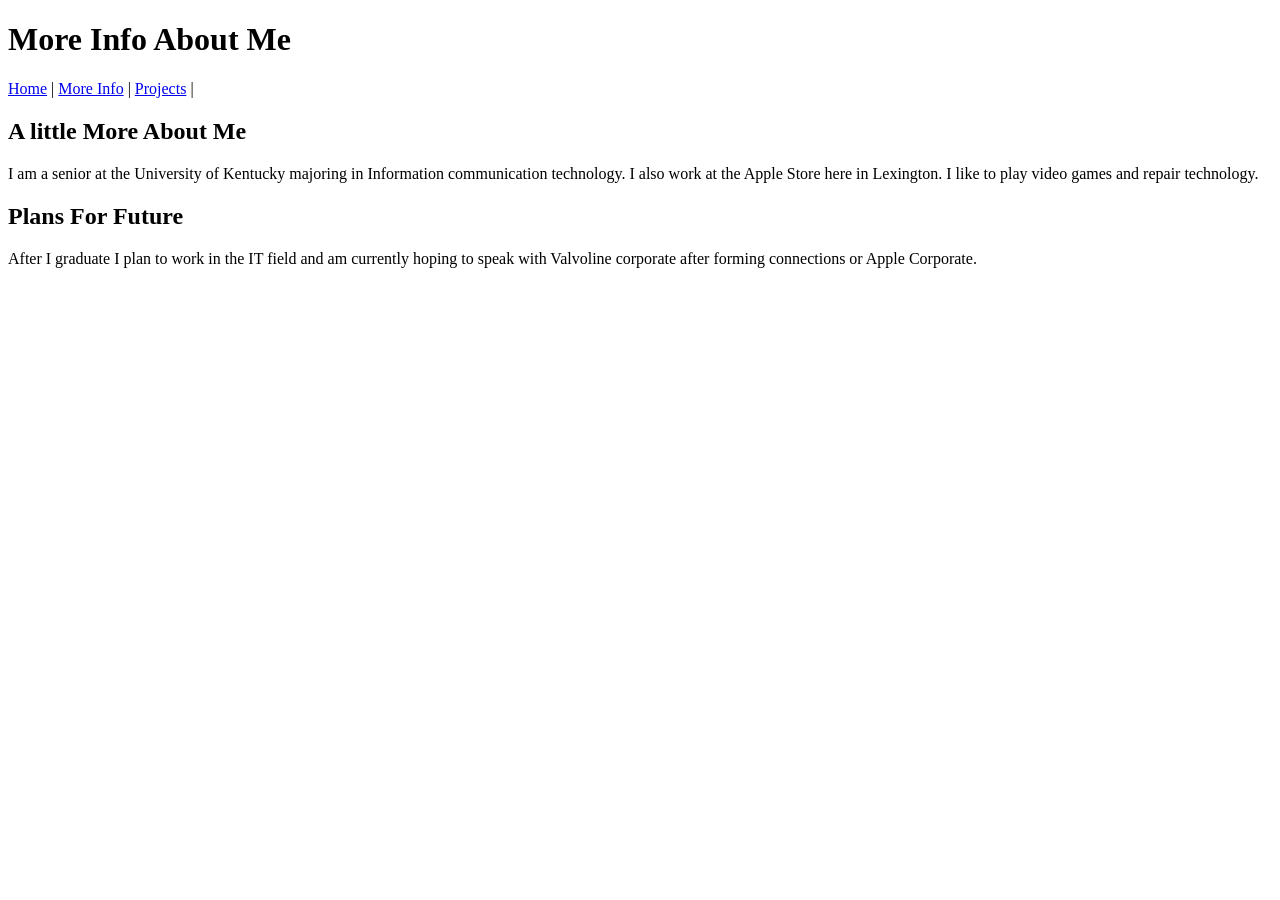
==== about.html @ db149b54 "updated info" ====
<!DOCTYPE html>
<html lang="en">
<head>
  <meta charset="utf-8">
  <title>Micah Evans | More Info</title>
</head>

<body>
  <header>
    <h1>More Info About Me</h1>

    <nav>
      <a href="index.html">Home</a> |
      <a href="about.html">More Info</a> |
      <a href="projects.html">Projects</a> |
    </nav>
  </header>
    <main>
        <article>
            <section>
                <header>
                    <h2>A little More About Me</h2>
                </header>
                <p>I am a senior at the University of Kentucky majoring in Information communication technology. I also work at the Apple Store here in Lexington. I like to play video games and repair technology.</p>
            </section>

            <section>
                <header>
                    <h2>Plans For Future</h2>
                </header>
                <p>After I graduate I plan to work in the IT field and am currently hoping to speak with Valvoline corporate after forming connections or Apple Corporate.</p>
            </section>
        </article>
    </main>
</body>
</html>
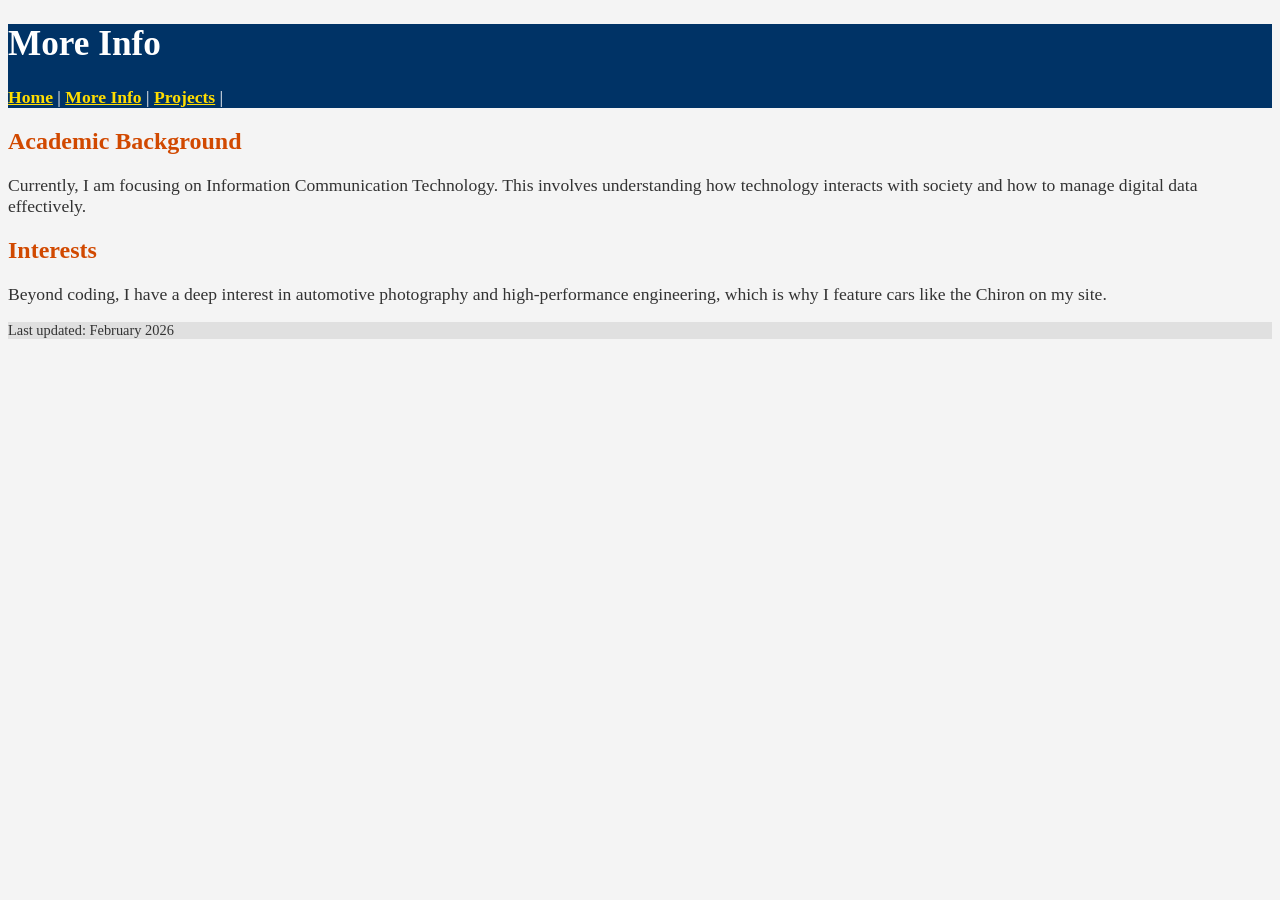
==== commit 7f0283f2: "updates" ====
--- a/about.html
+++ b/about.html
@@ -1,35 +1,39 @@
 <!DOCTYPE html>
 <html lang="en">
 <head>
-  <meta charset="utf-8">
-  <title>Micah Evans | More Info</title>
+    <meta charset="UTF-8">
+    <title>Micah Evans | More Info</title>
+    <link rel="stylesheet" href="css/style.css">
 </head>
+<body>
+    <header id="main-header">
+        <h1>More Info</h1>
+        <nav>
+            <a href="index.html">Home</a> |
+            <a href="about.html">More Info</a> |
+            <a href="projects.html">Projects</a> |
+        </nav>
+    </header>
 
-<body>
-  <header>
-    <h1>More Info About Me</h1>
-
-    <nav>
-      <a href="index.html">Home</a> |
-      <a href="about.html">More Info</a> |
-      <a href="projects.html">Projects</a> |
-    </nav>
-  </header>
     <main>
         <article>
             <section>
                 <header>
-                    <h2>A little More About Me</h2>
+                    <h2 class="section-title">Academic Background</h2>
                 </header>
-                <p>I am a senior at the University of Kentucky majoring in Information communication technology. I also work at the Apple Store here in Lexington. I like to play video games and repair technology.</p>
+                <p>Currently, I am focusing on Information Communication Technology. This involves understanding how technology interacts with society and how to manage digital data effectively.</p>
             </section>
 
             <section>
                 <header>
-                    <h2>Plans For Future</h2>
+                    <h2 class="section-title">Interests</h2>
                 </header>
-                <p>After I graduate I plan to work in the IT field and am currently hoping to speak with Valvoline corporate after forming connections or Apple Corporate.</p>
+                <p>Beyond coding, I have a deep interest in automotive photography and high-performance engineering, which is why I feature cars like the Chiron on my site.</p>
             </section>
+
+            <aside id="meta-info">
+                <p>Last updated: February 2026</p>
+            </aside>
         </article>
     </main>
 </body>
--- a/css/style.css
+++ b/css/style.css
@@ -0,0 +1,36 @@
+
+body {
+    background-color: #f4f4f4; 
+    color: #333333;            
+    font-size: 1.1rem;         
+}
+
+
+#main-header {
+    background-color: #003366; 
+    color: #ffffff;            
+}
+
+
+.section-title {
+    color: #d14900;            
+    font-size: 1.5rem;         
+}
+
+
+nav a {
+    color: #ffdd00;            
+    font-weight: bold;
+}
+
+
+img {
+    width: 100%;               
+    max-width: 800px;
+}
+
+
+#meta-info {
+    background-color: #e0e0e0;
+    font-size: 0.9rem;         
+}
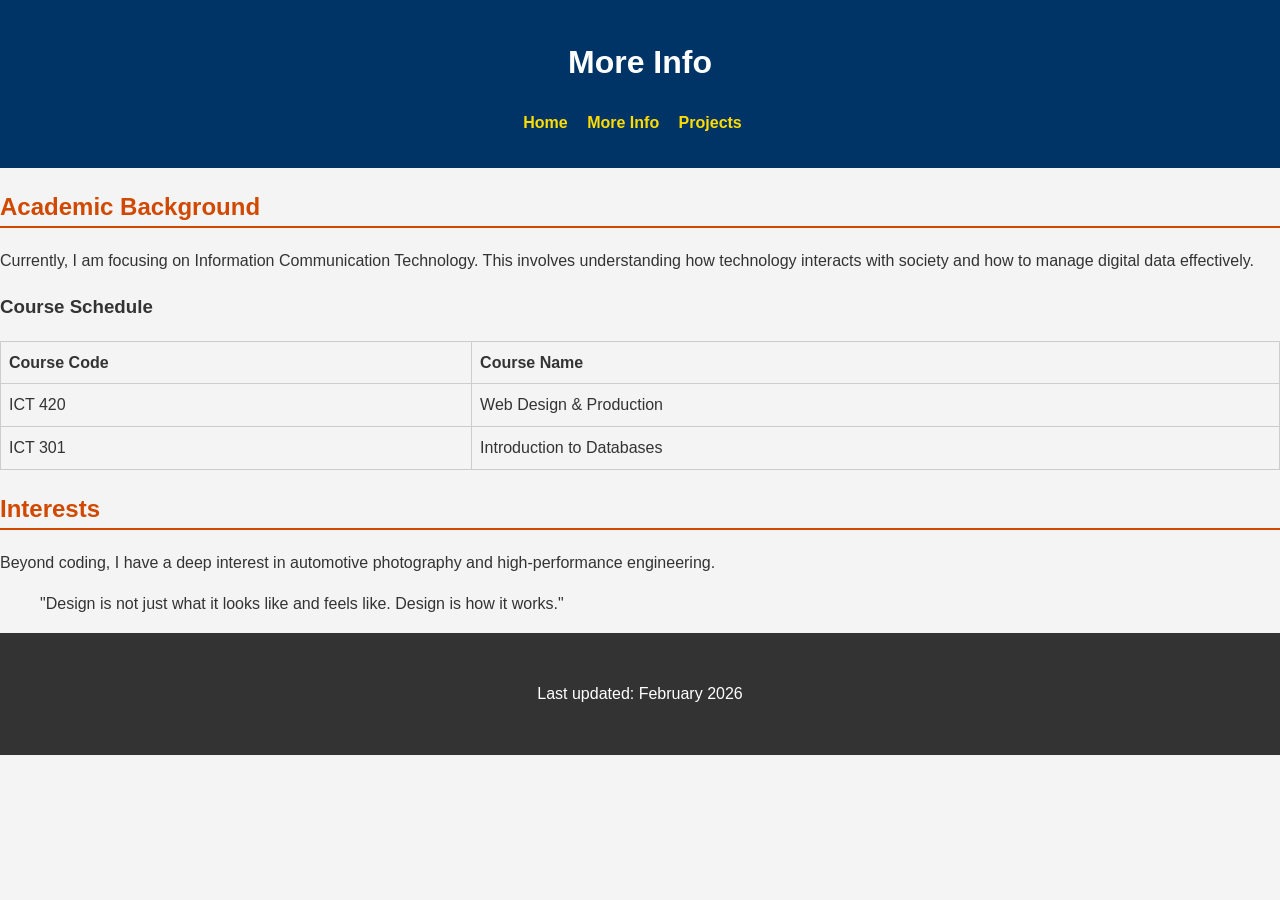
==== commit e257fd28: "Changes for 02/25 assignment" ====
--- a/about.html
+++ b/about.html
@@ -2,6 +2,8 @@
 <html lang="en">
 <head>
     <meta charset="UTF-8">
+    <meta name="viewport" content="width=device-width, initial-scale=1.0">
+    <meta name="description" content="More information about Micah Evans' academic background and personal interests.">
     <title>Micah Evans | More Info</title>
     <link rel="stylesheet" href="css/style.css">
 </head>
@@ -9,32 +11,51 @@
     <header id="main-header">
         <h1>More Info</h1>
         <nav>
-            <a href="index.html">Home</a> |
-            <a href="about.html">More Info</a> |
-            <a href="projects.html">Projects</a> |
+            <ul>
+                <li><a href="index.html">Home</a></li>
+                <li><a href="about.html">More Info</a></li>
+                <li><a href="projects.html">Projects</a></li>
+            </ul>
         </nav>
     </header>
 
     <main>
         <article>
             <section>
-                <header>
-                    <h2 class="section-title">Academic Background</h2>
-                </header>
+                <h2 class="section-title">Academic Background</h2>
                 <p>Currently, I am focusing on Information Communication Technology. This involves understanding how technology interacts with society and how to manage digital data effectively.</p>
+                
+                <h3>Course Schedule</h3>
+                <table>
+                    <thead>
+                        <tr>
+                            <th>Course Code</th>
+                            <th>Course Name</th>
+                        </tr>
+                    </thead>
+                    <tbody>
+                        <tr>
+                            <td>ICT 420</td>
+                            <td>Web Design & Production</td>
+                        </tr>
+                        <tr>
+                            <td>ICT 301</td>
+                            <td>Introduction to Databases</td>
+                        </tr>
+                    </tbody>
+                </table>
             </section>
 
             <section>
-                <header>
-                    <h2 class="section-title">Interests</h2>
-                </header>
-                <p>Beyond coding, I have a deep interest in automotive photography and high-performance engineering, which is why I feature cars like the Chiron on my site.</p>
+                <h2 class="section-title">Interests</h2>
+                <p>Beyond coding, I have a deep interest in automotive photography and high-performance engineering.</p>
+                <blockquote>"Design is not just what it looks like and feels like. Design is how it works."</blockquote>
             </section>
-
-            <aside id="meta-info">
-                <p>Last updated: February 2026</p>
-            </aside>
         </article>
     </main>
+
+    <footer>
+        <p>Last updated: February 2026</p>
+    </footer>
 </body>
 </html>
--- a/css/style.css
+++ b/css/style.css
@@ -1,36 +1,70 @@
-
 body {
     background-color: #f4f4f4; 
     color: #333333;            
-    font-size: 1.1rem;         
+    font-family: sans-serif;
+    line-height: 1.6;
+    margin: 0;
+    padding: 0;
 }
-
 
 #main-header {
     background-color: #003366; 
     color: #ffffff;            
+    padding: 1rem;
+    text-align: center;
 }
 
+nav ul {
+    list-style: none;
+    padding: 0;
+}
+
+nav ul li {
+    display: inline;
+    margin-right: 15px;
+}
 
 .section-title {
     color: #d14900;            
-    font-size: 1.5rem;         
+    font-size: 1.5rem;
+    border-bottom: 2px solid #d14900;
 }
-
 
 nav a {
     color: #ffdd00;            
     font-weight: bold;
+    text-decoration: none;
 }
-
 
 img {
     width: 100%;               
     max-width: 800px;
+    height: auto;
+    display: block;
+    margin: 10px 0;
 }
 
+table {
+    width: 100%;
+    border-collapse: collapse;
+    margin-top: 1rem;
+}
+
+th, td {
+    border: 1px solid #ccc;
+    padding: 8px;
+    text-align: left;
+}
 
 #meta-info {
     background-color: #e0e0e0;
-    font-size: 0.9rem;         
+    padding: 1rem;
+    margin-top: 2rem;
+}
+
+footer {
+    text-align: center;
+    padding: 2rem;
+    background: #333;
+    color: white;
 }
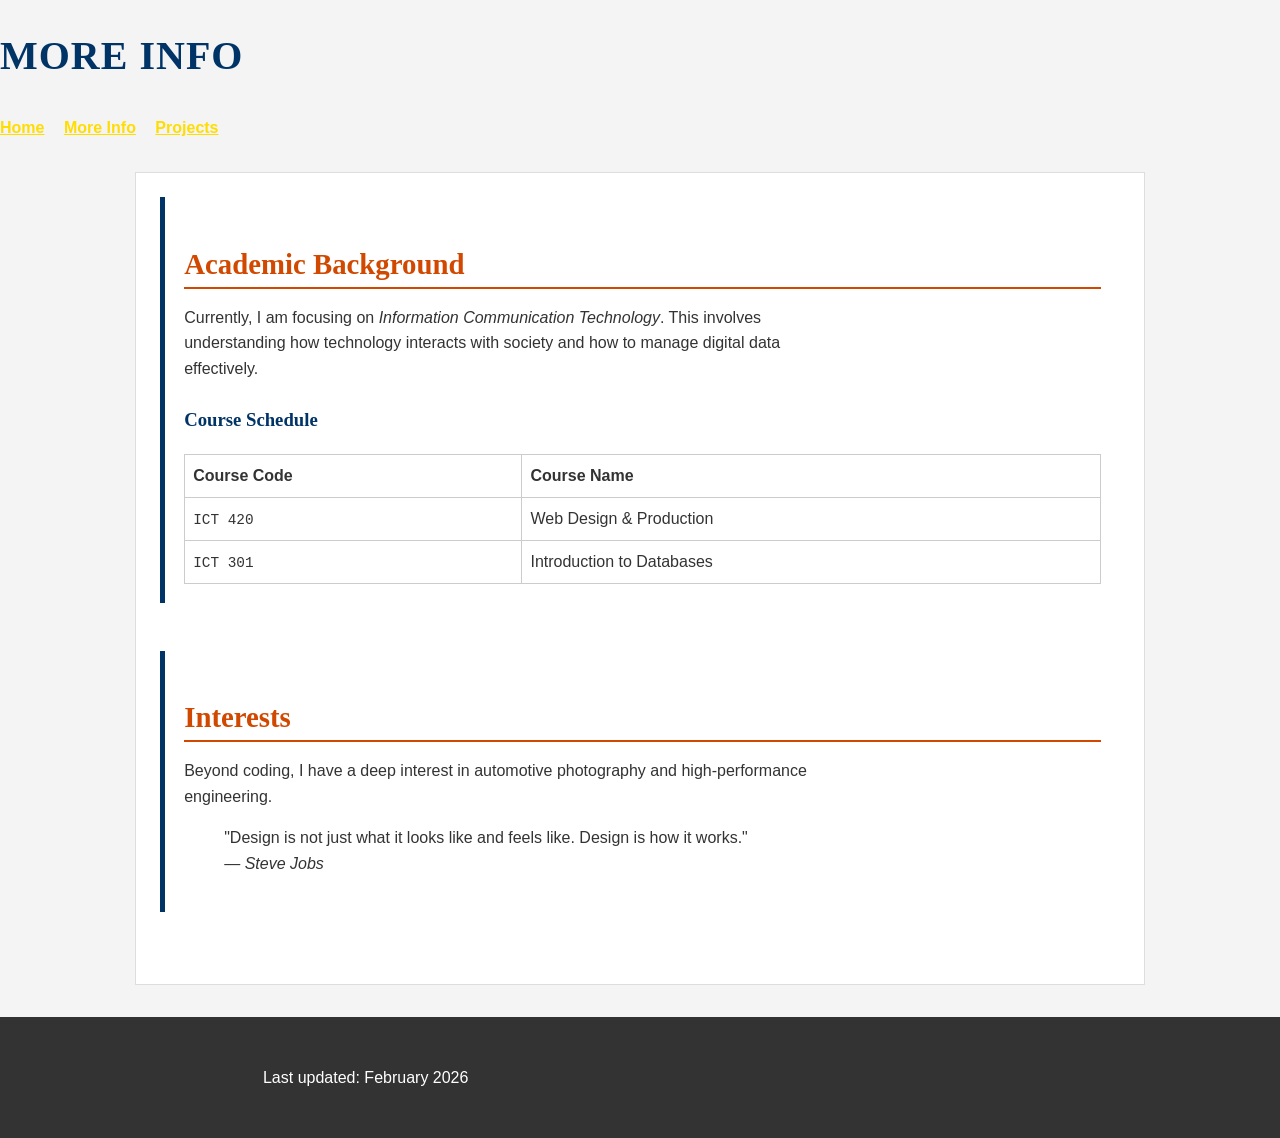
==== commit 97325869: "changes for 03/08 assignment" ====
--- a/about.html
+++ b/about.html
@@ -23,7 +23,7 @@
         <article>
             <section>
                 <h2 class="section-title">Academic Background</h2>
-                <p>Currently, I am focusing on Information Communication Technology. This involves understanding how technology interacts with society and how to manage digital data effectively.</p>
+                <p>Currently, I am focusing on <i>Information Communication Technology</i>. This involves understanding how technology interacts with society and how to manage digital data effectively.</p>
                 
                 <h3>Course Schedule</h3>
                 <table>
@@ -35,11 +35,11 @@
                     </thead>
                     <tbody>
                         <tr>
-                            <td>ICT 420</td>
+                            <td><code>ICT 420</code></td>
                             <td>Web Design & Production</td>
                         </tr>
                         <tr>
-                            <td>ICT 301</td>
+                            <td><code>ICT 301</code></td>
                             <td>Introduction to Databases</td>
                         </tr>
                     </tbody>
@@ -49,7 +49,11 @@
             <section>
                 <h2 class="section-title">Interests</h2>
                 <p>Beyond coding, I have a deep interest in automotive photography and high-performance engineering.</p>
-                <blockquote>"Design is not just what it looks like and feels like. Design is how it works."</blockquote>
+                <blockquote>
+                    "Design is not just what it looks like and feels like. Design is how it works."
+                    <br>
+                    — <cite>Steve Jobs</cite>
+                </blockquote>
             </section>
         </article>
     </main>
--- a/css/style.css
+++ b/css/style.css
@@ -1,19 +1,81 @@
+/* 1. Font Families & Base Size */
+html {
+    font-size: 100%; /* Base font size requirement */
+    /* Stack 1: Primary Body Font */
+    font-family: Verdana, Geneva, sans-serif; 
+}
+
 body {
     background-color: #f4f4f4; 
     color: #333333;            
-    font-family: sans-serif;
-    line-height: 1.6;
+    line-height: 1.6; /* Line-height for readability */
     margin: 0;
     padding: 0;
 }
 
-#main-header {
-    background-color: #003366; 
-    color: #ffffff;            
-    padding: 1rem;
-    text-align: center;
+/* 2. Hierarchy & Contrast */
+h1, h2, h3 {
+    /* Stack 2: Heading Font */
+    font-family: Georgia, "Times New Roman", serif;
+    font-weight: 700;
+    margin-top: 1.5rem;
+    color: #003366;
 }
 
+h1 {
+    font-size: 2.5rem;
+    text-transform: uppercase; /* text-transform implementation */
+    letter-spacing: 1px;       /* letter-spacing implementation */
+}
+
+h2 {
+    font-size: 1.8rem;
+}
+
+.section-title {
+    color: #d14900;            
+    border-bottom: 2px solid #d14900;
+    margin-bottom: 1rem;
+}
+
+/* 3. Layout and Line Properties */
+main {
+    width: 85%;
+    max-width: 960px;
+    margin: 2rem auto;
+    padding: 1.5rem;
+    background-color: #ffffff;
+    border: 1px solid #dddddd;
+}
+
+section {
+    margin-bottom: 3rem;
+    padding: 1.2rem;
+    border-left: 5px solid #003366;
+}
+
+p {
+    margin: 1rem 0;
+    font-size: 1rem; /* Relative units */
+    max-width: 75ch; /* Limit line length for legibility */
+}
+
+/* 4. Code Styling (Stack 3) */
+code, pre, .demo-child {
+    font-family: "Courier New", Courier, monospace;
+    font-size: 0.9rem;
+}
+
+.demo-child {
+    box-sizing: border-box; 
+    width: 100%;
+    padding: 25px;
+    background-color: #ffdd00;
+    border: 8px solid #333;
+    font-weight: bold; /* font-weight implementation */
+}
+
+/* 5. Navigation & Links */
 nav ul {
     list-style: none;
     padding: 0;
@@ -24,26 +86,17 @@
     margin-right: 15px;
 }
 
-.section-title {
-    color: #d14900;            
-    font-size: 1.5rem;
-    border-bottom: 2px solid #d14900;
-}
-
 nav a {
     color: #ffdd00;            
     font-weight: bold;
+    text-decoration: underline; /* text-decoration implementation */
+}
+
+nav a:hover {
     text-decoration: none;
 }
 
-img {
-    width: 100%;               
-    max-width: 800px;
-    height: auto;
-    display: block;
-    margin: 10px 0;
-}
-
+/* Tables & Meta */
 table {
     width: 100%;
     border-collapse: collapse;
@@ -53,7 +106,7 @@
 th, td {
     border: 1px solid #ccc;
     padding: 8px;
-    text-align: left;
+    text-align: left; /* text-align implementation */
 }
 
 #meta-info {
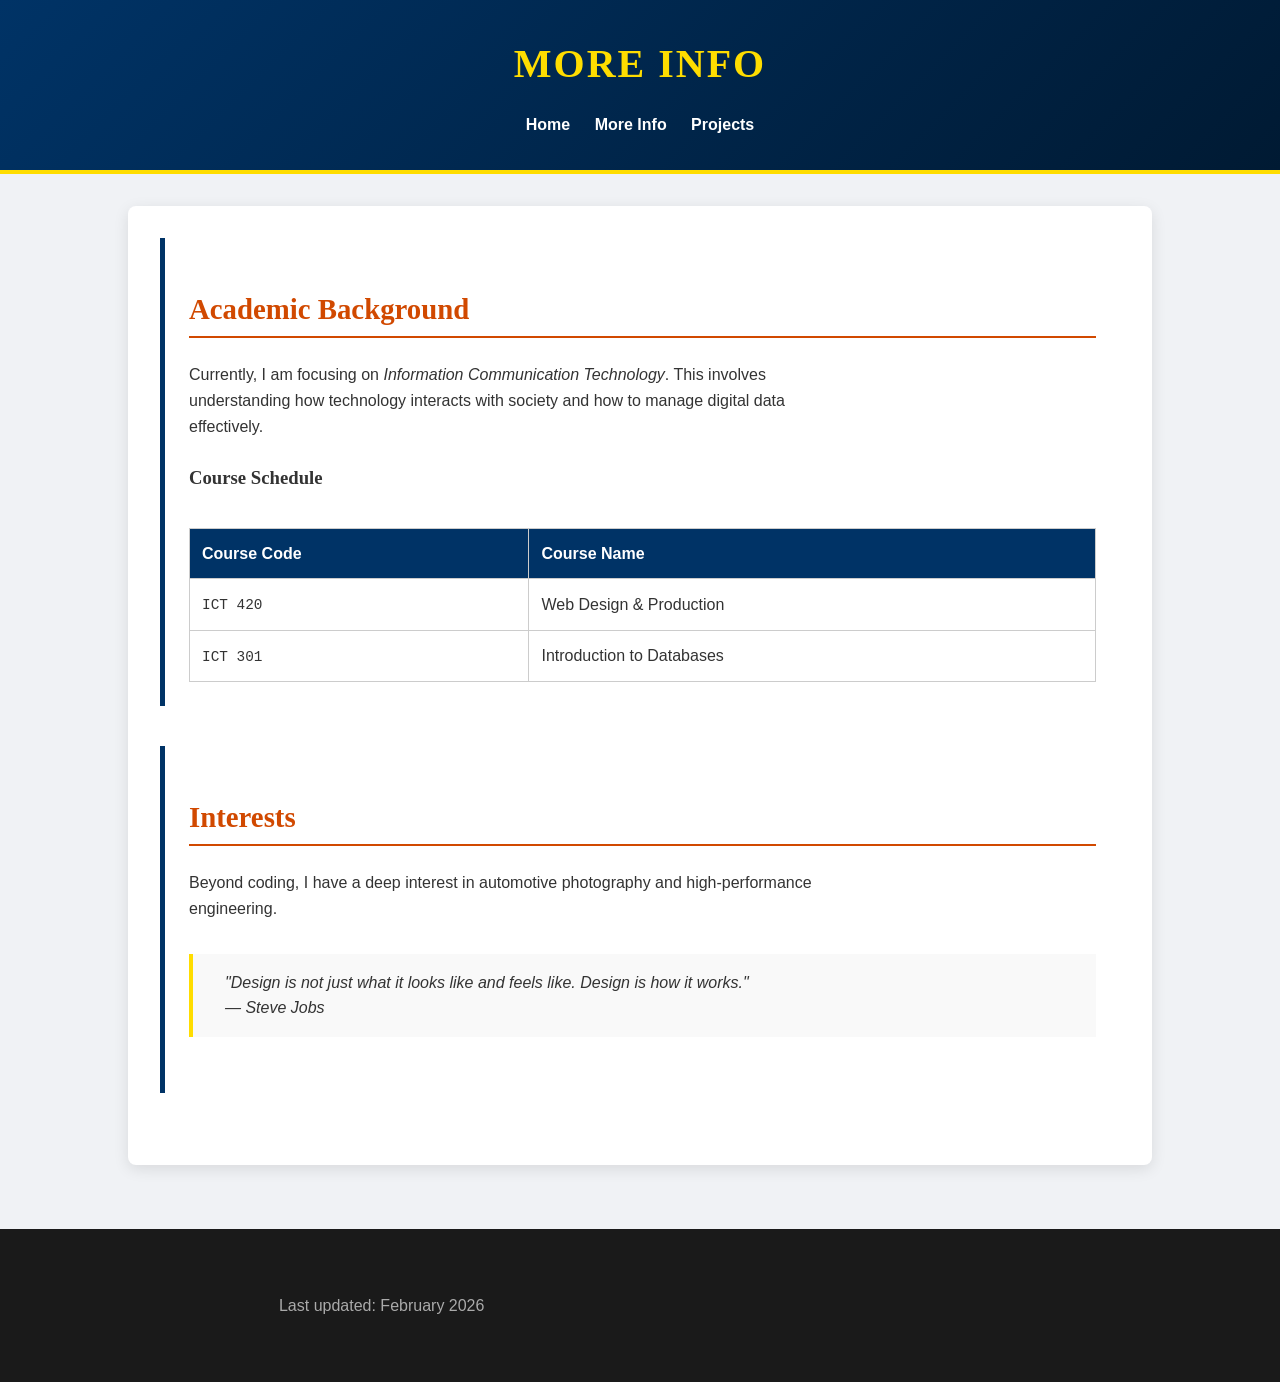
==== commit f10e4cb1: "Changes for newest assignment 03/14" ====
--- a/about.html
+++ b/about.html
@@ -5,18 +5,21 @@
     <meta name="viewport" content="width=device-width, initial-scale=1.0">
     <meta name="description" content="More information about Micah Evans' academic background and personal interests.">
     <title>Micah Evans | More Info</title>
+    <link rel="icon" type="image/x-icon" href="Media/favicon.ico">
     <link rel="stylesheet" href="css/style.css">
 </head>
 <body>
     <header id="main-header">
-        <h1>More Info</h1>
-        <nav>
-            <ul>
-                <li><a href="index.html">Home</a></li>
-                <li><a href="about.html">More Info</a></li>
-                <li><a href="projects.html">Projects</a></li>
-            </ul>
-        </nav>
+        <div class="header-container">
+            <h1>More Info</h1>
+            <nav>
+                <ul>
+                    <li><a href="index.html">Home</a></li>
+                    <li><a href="about.html">More Info</a></li>
+                    <li><a href="projects.html">Projects</a></li>
+                </ul>
+            </nav>
+        </div>
     </header>
 
     <main>
@@ -26,33 +29,35 @@
                 <p>Currently, I am focusing on <i>Information Communication Technology</i>. This involves understanding how technology interacts with society and how to manage digital data effectively.</p>
                 
                 <h3>Course Schedule</h3>
-                <table>
-                    <thead>
-                        <tr>
-                            <th>Course Code</th>
-                            <th>Course Name</th>
-                        </tr>
-                    </thead>
-                    <tbody>
-                        <tr>
-                            <td><code>ICT 420</code></td>
-                            <td>Web Design & Production</td>
-                        </tr>
-                        <tr>
-                            <td><code>ICT 301</code></td>
-                            <td>Introduction to Databases</td>
-                        </tr>
-                    </tbody>
-                </table>
+                <div class="table-container">
+                    <table>
+                        <thead>
+                            <tr>
+                                <th>Course Code</th>
+                                <th>Course Name</th>
+                            </tr>
+                        </thead>
+                        <tbody>
+                            <tr>
+                                <td><code>ICT 420</code></td>
+                                <td>Web Design & Production</td>
+                            </tr>
+                            <tr>
+                                <td><code>ICT 301</code></td>
+                                <td>Introduction to Databases</td>
+                            </tr>
+                        </tbody>
+                    </table>
+                </div>
             </section>
 
             <section>
                 <h2 class="section-title">Interests</h2>
                 <p>Beyond coding, I have a deep interest in automotive photography and high-performance engineering.</p>
-                <blockquote>
+                <blockquote class="styled-quote">
                     "Design is not just what it looks like and feels like. Design is how it works."
                     <br>
-                    — <cite>Steve Jobs</cite>
+                    <cite>— Steve Jobs</cite>
                 </blockquote>
             </section>
         </article>
--- a/css/style.css
+++ b/css/style.css
@@ -1,67 +1,135 @@
 /* 1. Font Families & Base Size */
 html {
-    font-size: 100%; /* Base font size requirement */
-    /* Stack 1: Primary Body Font */
+    font-size: 100%; 
     font-family: Verdana, Geneva, sans-serif; 
+    scroll-behavior: smooth;
 }
 
 body {
-    background-color: #f4f4f4; 
+    background-color: #f0f2f5; /* Slightly softer gray */
     color: #333333;            
-    line-height: 1.6; /* Line-height for readability */
+    line-height: 1.6; 
     margin: 0;
     padding: 0;
 }
 
-/* 2. Hierarchy & Contrast */
+/* 2. Header & Gradient */
+#main-header {
+    background: linear-gradient(135deg, #003366 0%, #001a33 100%);
+    color: white;
+    padding: 2rem 0;
+    text-align: center;
+    border-bottom: 4px solid #ffdd00;
+}
+
+.header-container {
+    width: 85%;
+    max-width: 960px;
+    margin: 0 auto;
+}
+
+/* 3. Hierarchy & Contrast */
 h1, h2, h3 {
-    /* Stack 2: Heading Font */
     font-family: Georgia, "Times New Roman", serif;
     font-weight: 700;
     margin-top: 1.5rem;
-    color: #003366;
 }
 
 h1 {
     font-size: 2.5rem;
-    text-transform: uppercase; /* text-transform implementation */
-    letter-spacing: 1px;       /* letter-spacing implementation */
+    text-transform: uppercase; 
+    letter-spacing: 2px;
+    margin: 0 0 1rem 0;
+    color: #ffdd00; /* Gold for contrast against navy */
 }
 
 h2 {
     font-size: 1.8rem;
+    color: #003366;
 }
 
 .section-title {
     color: #d14900;            
     border-bottom: 2px solid #d14900;
-    margin-bottom: 1rem;
-}
-
-/* 3. Layout and Line Properties */
+    padding-bottom: 0.3rem;
+    margin-bottom: 1.5rem;
+}
+
+/* 4. Layout and Line Properties */
 main {
-    width: 85%;
+    width: 90%;
     max-width: 960px;
     margin: 2rem auto;
+    padding: 2rem;
+    background-color: #ffffff;
+    box-shadow: 0 4px 15px rgba(0,0,0,0.1);
+    border-radius: 8px;
+}
+
+section {
+    margin-bottom: 2.5rem;
     padding: 1.5rem;
-    background-color: #ffffff;
-    border: 1px solid #dddddd;
-}
-
-section {
-    margin-bottom: 3rem;
-    padding: 1.2rem;
     border-left: 5px solid #003366;
+    background-color: #fff;
+    transition: transform 0.2s ease;
+}
+
+section:hover {
+    transform: translateX(5px); /* Subtle interaction */
 }
 
 p {
     margin: 1rem 0;
-    font-size: 1rem; /* Relative units */
-    max-width: 75ch; /* Limit line length for legibility */
-}
-
-/* 4. Code Styling (Stack 3) */
-code, pre, .demo-child {
+    font-size: 1rem; 
+    max-width: 75ch; 
+}
+
+/* 5. Image & Figure Styling */
+.styled-img {
+    max-width: 100%;
+    height: auto;
+    border-radius: 4px;
+    box-shadow: 0 5px 15px rgba(0,0,0,0.2);
+    display: block;
+    margin: 1rem 0;
+}
+
+.gallery-frame {
+    margin: 0;
+    padding: 10px;
+    background: #eee;
+    border: 1px solid #ddd;
+    text-align: center;
+}
+
+figcaption {
+    font-style: italic;
+    font-size: 0.9rem;
+    margin-top: 0.5rem;
+    color: #666;
+}
+
+/* 6. List Styling */
+.custom-list {
+    list-style: none;
+    padding-left: 0;
+}
+
+.custom-list li {
+    padding: 0.5rem 0 0.5rem 1.5rem;
+    position: relative;
+}
+
+.custom-list li::before {
+    content: "✓";
+    position: absolute;
+    left: 0;
+    color: #d14900;
+    font-weight: bold;
+}
+
+/* 7. Code & Demo */
+code, .demo-child {
     font-family: "Courier New", Courier, monospace;
     font-size: 0.9rem;
 }
@@ -72,52 +140,109 @@
     padding: 25px;
     background-color: #ffdd00;
     border: 8px solid #333;
-    font-weight: bold; /* font-weight implementation */
-}
-
-/* 5. Navigation & Links */
+    font-weight: bold; 
+}
+
+/* 8. Navigation & Links */
 nav ul {
     list-style: none;
     padding: 0;
+    margin: 0;
 }
 
 nav ul li {
-    display: inline;
-    margin-right: 15px;
+    display: inline-block;
+    margin: 0 10px;
 }
 
 nav a {
-    color: #ffdd00;            
-    font-weight: bold;
-    text-decoration: underline; /* text-decoration implementation */
+    color: #ffffff;            
+    font-weight: bold;
+    text-decoration: none;
+    border-bottom: 2px solid transparent;
+    transition: border 0.3s;
 }
 
 nav a:hover {
-    text-decoration: none;
-}
-
-/* Tables & Meta */
+    color: #ffdd00;
+    border-bottom: 2px solid #ffdd00;
+}
+
+.text-link {
+    color: #d14900;
+    font-weight: bold;
+}
+
+/* 9. Forms & Tables */
+.contact-form {
+    display: flex;
+    flex-direction: column;
+    max-width: 400px;
+}
+
+.contact-form input {
+    margin-bottom: 1.2rem;
+    padding: 0.8rem;
+    border: 1px solid #ccc;
+    border-radius: 4px;
+}
+
+.submit-btn {
+    background-color: #003366;
+    color: white;
+    padding: 0.8rem;
+    border: none;
+    border-radius: 4px;
+    cursor: pointer;
+    font-weight: bold;
+    text-transform: uppercase;
+}
+
+.submit-btn:hover {
+    background-color: #d14900;
+}
+
+.table-container {
+    overflow-x: auto; /* Responsive table */
+}
+
 table {
     width: 100%;
     border-collapse: collapse;
     margin-top: 1rem;
 }
 
+th {
+    background-color: #003366;
+    color: white;
+}
+
 th, td {
     border: 1px solid #ccc;
-    padding: 8px;
-    text-align: left; /* text-align implementation */
+    padding: 12px;
+    text-align: left;
+}
+
+/* 10. Footer & Misc */
+.styled-quote {
+    border-left: 4px solid #ffdd00;
+    padding: 1rem 2rem;
+    background: #f9f9f9;
+    font-style: italic;
+    margin: 2rem 0;
 }
 
 #meta-info {
-    background-color: #e0e0e0;
-    padding: 1rem;
+    background-color: #eef2f7;
+    padding: 1.5rem;
     margin-top: 2rem;
+    border-radius: 5px;
 }
 
 footer {
     text-align: center;
-    padding: 2rem;
-    background: #333;
-    color: white;
+    padding: 3rem;
+    background: #1a1a1a;
+    color: #aaa;
+    margin-top: 4rem;
 }
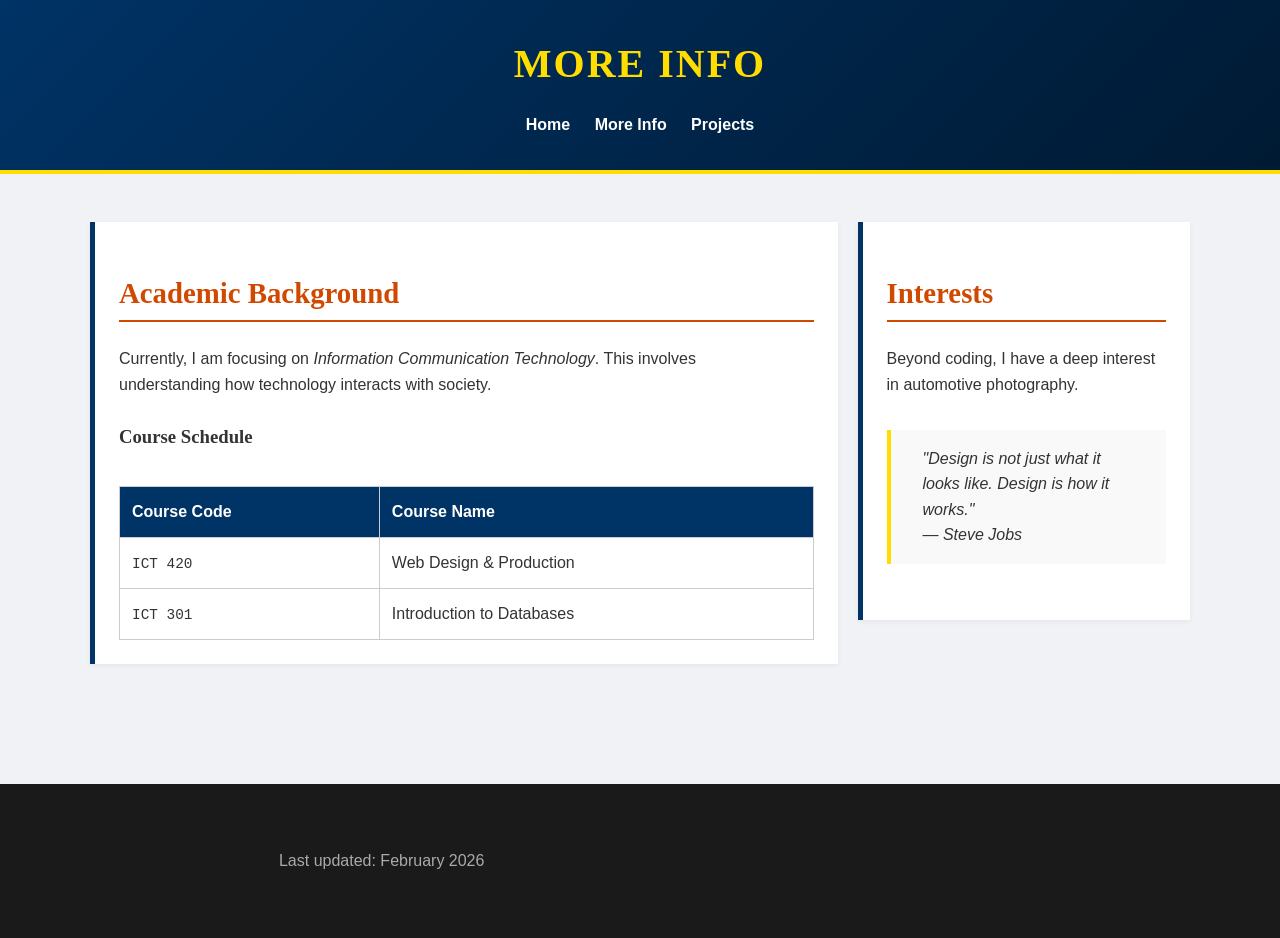
==== commit 96d9773d: "changes for 03/39 assignment" ====
--- a/about.html
+++ b/about.html
@@ -23,44 +23,48 @@
     </header>
 
     <main>
-        <article>
-            <section>
-                <h2 class="section-title">Academic Background</h2>
-                <p>Currently, I am focusing on <i>Information Communication Technology</i>. This involves understanding how technology interacts with society and how to manage digital data effectively.</p>
-                
-                <h3>Course Schedule</h3>
-                <div class="table-container">
-                    <table>
-                        <thead>
-                            <tr>
-                                <th>Course Code</th>
-                                <th>Course Name</th>
-                            </tr>
-                        </thead>
-                        <tbody>
-                            <tr>
-                                <td><code>ICT 420</code></td>
-                                <td>Web Design & Production</td>
-                            </tr>
-                            <tr>
-                                <td><code>ICT 301</code></td>
-                                <td>Introduction to Databases</td>
-                            </tr>
-                        </tbody>
-                    </table>
-                </div>
-            </section>
+        <div class="flex-container">
+            <article class="main-content">
+                <section>
+                    <h2 class="section-title">Academic Background</h2>
+                    <p>Currently, I am focusing on <i>Information Communication Technology</i>. This involves understanding how technology interacts with society.</p>
+                    
+                    <h3>Course Schedule</h3>
+                    <div class="table-container">
+                        <table>
+                            <thead>
+                                <tr>
+                                    <th>Course Code</th>
+                                    <th>Course Name</th>
+                                </tr>
+                            </thead>
+                            <tbody>
+                                <tr>
+                                    <td><code>ICT 420</code></td>
+                                    <td>Web Design & Production</td>
+                                </tr>
+                                <tr>
+                                    <td><code>ICT 301</code></td>
+                                    <td>Introduction to Databases</td>
+                                </tr>
+                            </tbody>
+                        </table>
+                    </div>
+                </section>
+            </article>
 
-            <section>
-                <h2 class="section-title">Interests</h2>
-                <p>Beyond coding, I have a deep interest in automotive photography and high-performance engineering.</p>
-                <blockquote class="styled-quote">
-                    "Design is not just what it looks like and feels like. Design is how it works."
-                    <br>
-                    <cite>— Steve Jobs</cite>
-                </blockquote>
-            </section>
-        </article>
+            <aside class="sidebar">
+                <section>
+                    <h2 class="section-title">Interests</h2>
+                    <p>Beyond coding, I have a deep interest in automotive photography.</p>
+                    <blockquote class="styled-quote">
+                        "Design is not just what it looks like. Design is how it works."
+                        <br>
+                        <cite>— Steve Jobs</cite>
+                    </blockquote>
+                </section>
+            </aside>
+        </div>
     </main>
 
     <footer>
--- a/css/style.css
+++ b/css/style.css
@@ -6,7 +6,7 @@
 }
 
 body {
-    background-color: #f0f2f5; /* Slightly softer gray */
+    background-color: #f0f2f5; 
     color: #333333;            
     line-height: 1.6; 
     margin: 0;
@@ -40,7 +40,7 @@
     text-transform: uppercase; 
     letter-spacing: 2px;
     margin: 0 0 1rem 0;
-    color: #ffdd00; /* Gold for contrast against navy */
+    color: #ffdd00; 
 }
 
 h2 {
@@ -57,13 +57,10 @@
 
 /* 4. Layout and Line Properties */
 main {
-    width: 90%;
-    max-width: 960px;
+    width: 95%;
+    max-width: 1100px;
     margin: 2rem auto;
-    padding: 2rem;
-    background-color: #ffffff;
-    box-shadow: 0 4px 15px rgba(0,0,0,0.1);
-    border-radius: 8px;
+    padding: 1rem;
 }
 
 section {
@@ -72,10 +69,11 @@
     border-left: 5px solid #003366;
     background-color: #fff;
     transition: transform 0.2s ease;
+    box-shadow: 0 2px 5px rgba(0,0,0,0.05);
 }
 
 section:hover {
-    transform: translateX(5px); /* Subtle interaction */
+    transform: translateX(5px);
 }
 
 p {
@@ -177,7 +175,6 @@
 .contact-form {
     display: flex;
     flex-direction: column;
-    max-width: 400px;
 }
 
 .contact-form input {
@@ -203,7 +200,7 @@
 }
 
 .table-container {
-    overflow-x: auto; /* Responsive table */
+    overflow-x: auto; 
 }
 
 table {
@@ -235,7 +232,6 @@
 #meta-info {
     background-color: #eef2f7;
     padding: 1.5rem;
-    margin-top: 2rem;
     border-radius: 5px;
 }
 
@@ -245,4 +241,40 @@
     background: #1a1a1a;
     color: #aaa;
     margin-top: 4rem;
+}
+
+/* 11. FLEXBOX LAYOUT (Two-Column & Nested) */
+
+/* Main Container - Two Columns */
+.flex-container {
+    display: flex;
+    flex-wrap: wrap;
+    gap: 20px;
+    align-items: flex-start;
+}
+
+/* Main Content Area */
+.main-content {
+    flex: 3 1 500px; /* Grows more, shrinks less, base 500px */
+}
+
+/* Sidebar Area */
+.sidebar {
+    flex: 1 1 250px; /* Takes up 1 part of space, base 250px */
+}
+
+/* Nested Flexbox - Project Items */
+.nested-flex-item {
+    display: flex;
+    flex-wrap: wrap;
+    gap: 20px;
+    align-items: center;
+}
+
+.nested-text {
+    flex: 2 1 300px;
+}
+
+.nested-image {
+    flex: 1 1 200px;
 }
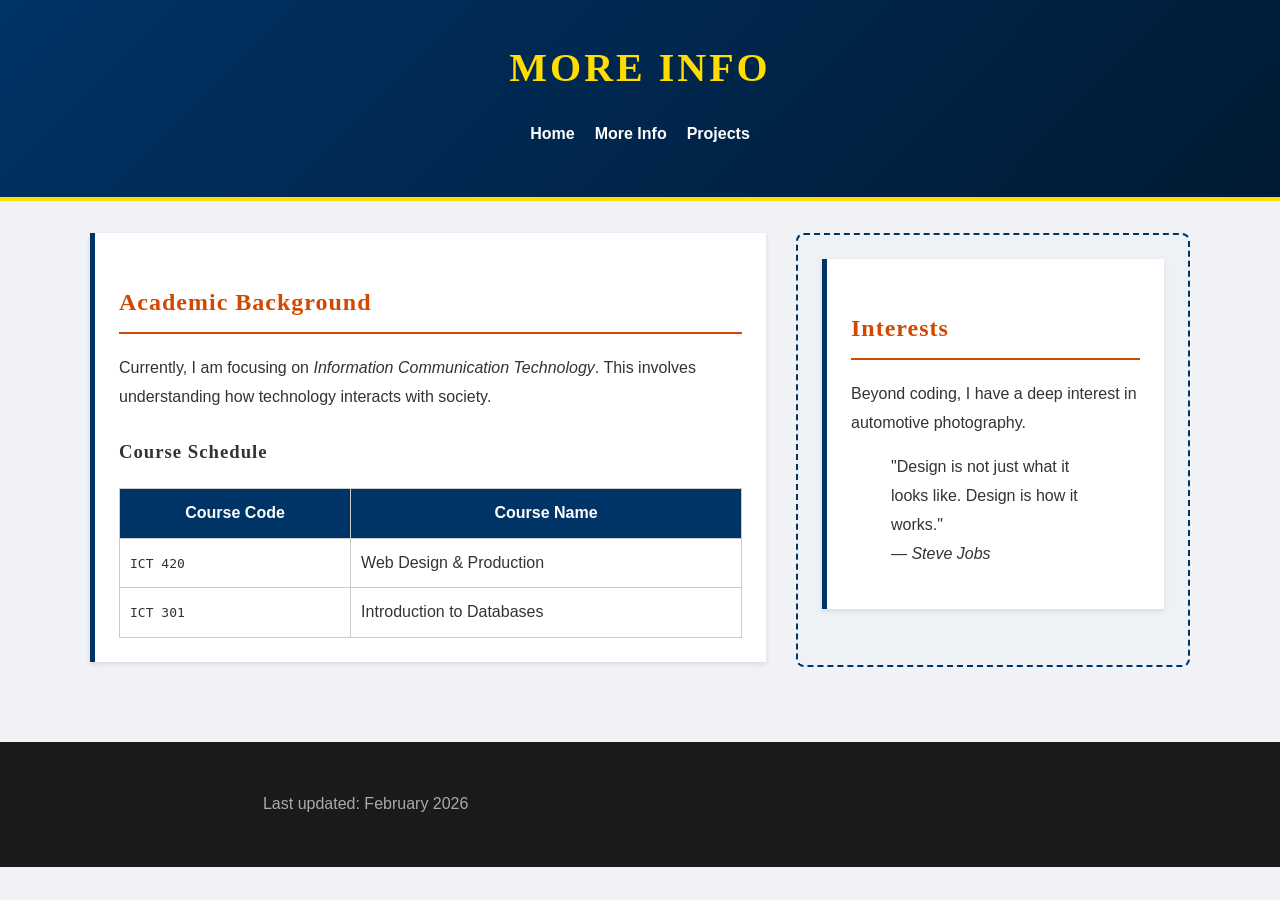
==== commit d1072758: "changes for 04/22" ====
--- a/about.html
+++ b/about.html
@@ -7,6 +7,37 @@
     <title>Micah Evans | More Info</title>
     <link rel="icon" type="image/x-icon" href="Media/favicon.ico">
     <link rel="stylesheet" href="css/style.css">
+
+    <script type="application/ld+json">
+    {
+      "@context": "https://schema.org",
+      "@type": "AboutPage",
+      "mainEntity": {
+        "@type": "Person",
+        "name": "Micah Evans",
+        "hasCredential": {
+          "@type": "EducationalOccupationalCredential",
+          "credentialCategory": "Student",
+          "recognizedBy": {
+            "@type": "CollegeOrUniversity",
+            "name": "University of Kentucky"
+          }
+        }
+      },
+      "subjectOf": [
+        {
+          "@type": "Course",
+          "courseCode": "ICT 420",
+          "name": "Web Design & Production"
+        },
+        {
+          "@type": "Course",
+          "courseCode": "ICT 301",
+          "name": "Introduction to Databases"
+        }
+      ]
+    }
+    </script>
 </head>
 <body>
     <header id="main-header">
--- a/css/style.css
+++ b/css/style.css
@@ -1,4 +1,9 @@
-/* 1. Font Families & Base Size */
+/* Student: Micah Evans
+   Course: ICT 420
+   Purpose: Comprehensive Stylesheet for Portfolio
+*/
+
+/* 1. TYPOGRAPHY & BASE STYLES */
 html {
     font-size: 100%; 
     font-family: Verdana, Geneva, sans-serif; 
@@ -8,12 +13,26 @@
 body {
     background-color: #f0f2f5; 
     color: #333333;            
-    line-height: 1.6; 
+    line-height: 1.8; /* Improved readability */
     margin: 0;
     padding: 0;
 }
 
-/* 2. Header & Gradient */
+/* Global Font Settings */
+h1, h2, h3 {
+    font-family: Georgia, "Times New Roman", serif;
+    font-weight: 700;
+    margin-top: 1.5rem;
+    letter-spacing: 1px; /* Precise typography selector */
+}
+
+p {
+    margin: 1rem 0;
+    font-size: 1rem; 
+    max-width: 75ch; /* Limit line length for readability */
+}
+
+/* 2. HEADER & NAVIGATION */
 #main-header {
     background: linear-gradient(135deg, #003366 0%, #001a33 100%);
     color: white;
@@ -23,258 +42,151 @@
 }
 
 .header-container {
-    width: 85%;
+    width: 90%;
     max-width: 960px;
     margin: 0 auto;
-}
-
-/* 3. Hierarchy & Contrast */
-h1, h2, h3 {
-    font-family: Georgia, "Times New Roman", serif;
-    font-weight: 700;
-    margin-top: 1.5rem;
 }
 
 h1 {
     font-size: 2.5rem;
     text-transform: uppercase; 
-    letter-spacing: 2px;
+    letter-spacing: 3px;
     margin: 0 0 1rem 0;
     color: #ffdd00; 
 }
 
-h2 {
-    font-size: 1.8rem;
-    color: #003366;
-}
-
-.section-title {
-    color: #d14900;            
-    border-bottom: 2px solid #d14900;
-    padding-bottom: 0.3rem;
-    margin-bottom: 1.5rem;
-}
-
-/* 4. Layout and Line Properties */
-main {
-    width: 95%;
-    max-width: 1100px;
-    margin: 2rem auto;
-    padding: 1rem;
-}
-
-section {
-    margin-bottom: 2.5rem;
-    padding: 1.5rem;
-    border-left: 5px solid #003366;
-    background-color: #fff;
-    transition: transform 0.2s ease;
-    box-shadow: 0 2px 5px rgba(0,0,0,0.05);
-}
-
-section:hover {
-    transform: translateX(5px);
-}
-
-p {
-    margin: 1rem 0;
-    font-size: 1rem; 
-    max-width: 75ch; 
-}
-
-/* 5. Image & Figure Styling */
-.styled-img {
-    max-width: 100%;
-    height: auto;
-    border-radius: 4px;
-    box-shadow: 0 5px 15px rgba(0,0,0,0.2);
-    display: block;
-    margin: 1rem 0;
-}
-
-.gallery-frame {
-    margin: 0;
-    padding: 10px;
-    background: #eee;
-    border: 1px solid #ddd;
-    text-align: center;
-}
-
-figcaption {
-    font-style: italic;
-    font-size: 0.9rem;
-    margin-top: 0.5rem;
-    color: #666;
-}
-
-/* 6. List Styling */
-.custom-list {
-    list-style: none;
-    padding-left: 0;
-}
-
-.custom-list li {
-    padding: 0.5rem 0 0.5rem 1.5rem;
-    position: relative;
-}
-
-.custom-list li::before {
-    content: "✓";
-    position: absolute;
-    left: 0;
-    color: #d14900;
-    font-weight: bold;
-}
-
-/* 7. Code & Demo */
-code, .demo-child {
-    font-family: "Courier New", Courier, monospace;
-    font-size: 0.9rem;
-}
-
-.demo-child {
-    box-sizing: border-box; 
-    width: 100%;
-    padding: 25px;
-    background-color: #ffdd00;
-    border: 8px solid #333;
-    font-weight: bold; 
-}
-
-/* 8. Navigation & Links */
 nav ul {
     list-style: none;
     padding: 0;
-    margin: 0;
-}
-
-nav ul li {
-    display: inline-block;
-    margin: 0 10px;
+    display: flex; /* Flexbox for Nav */
+    justify-content: center;
+    gap: 20px;
 }
 
 nav a {
     color: #ffffff;            
     font-weight: bold;
     text-decoration: none;
-    border-bottom: 2px solid transparent;
-    transition: border 0.3s;
+    transition: color 0.3s ease;
 }
 
 nav a:hover {
     color: #ffdd00;
-    border-bottom: 2px solid #ffdd00;
+    text-decoration: underline;
 }
 
-.text-link {
-    color: #d14900;
-    font-weight: bold;
+/* 3. BOX MODEL & LAYOUT (FLEXBOX) */
+main {
+    width: 90%;
+    max-width: 1100px;
+    margin: 2rem auto;
 }
 
-/* 9. Forms & Tables */
-.contact-form {
+/* Two-column responsive layout without media queries */
+.flex-container {
     display: flex;
-    flex-direction: column;
+    flex-wrap: wrap; /* Allows wrapping on mobile */
+    gap: 30px;
+    align-items: flex-start;
 }
 
-.contact-form input {
-    margin-bottom: 1.2rem;
-    padding: 0.8rem;
-    border: 1px solid #ccc;
-    border-radius: 4px;
+.main-content {
+    flex: 3 1 400px; /* Grows, shrinks, base width 400px */
 }
 
-.submit-btn {
-    background-color: #003366;
-    color: white;
-    padding: 0.8rem;
-    border: none;
-    border-radius: 4px;
-    cursor: pointer;
-    font-weight: bold;
-    text-transform: uppercase;
+.sidebar {
+    flex: 1 1 250px; /* Sidebar base 250px */
+    background-color: #eef2f7;
+    padding: 1.5rem;
+    border-radius: 8px;
+    border: 2px dashed #003366; /* Required: dashed border style */
 }
 
-.submit-btn:hover {
-    background-color: #d14900;
+/* 4. SECTION STYLING */
+section {
+    margin-bottom: 2rem;
+    padding: 1.5rem;
+    border-left: 5px solid #003366;
+    background-color: #fff;
+    box-shadow: 0 2px 5px rgba(0,0,0,0.1);
 }
 
-.table-container {
-    overflow-x: auto; 
+.section-title {
+    color: #d14900;            
+    border-bottom: 2px solid #d14900;
+    padding-bottom: 0.5rem;
 }
 
+/* 5. IMAGES & FIGURES */
+.styled-img {
+    max-width: 100%;
+    height: auto;
+    border-radius: 4px;
+    display: block;
+}
+
+.gallery-frame {
+    margin: 0;
+    padding: 15px;
+    background: #fff;
+    border: 1px solid #ddd;
+    text-align: center;
+}
+
+/* 6. NESTED FLEXBOX (Projects Page) */
+.nested-flex-item {
+    display: flex;
+    flex-wrap: wrap;
+    gap: 20px;
+    align-items: center;
+    background: white;
+    margin-bottom: 1.5rem;
+}
+
+.nested-text { flex: 2 1 300px; }
+.nested-image { flex: 1 1 200px; }
+
+/* 7. TABLES & FORMS */
 table {
     width: 100%;
     border-collapse: collapse;
     margin-top: 1rem;
 }
 
-th {
+th, td {
+    border: 1px solid #ccc;
+    padding: 10px;
+}
+
+th { background: #003366; color: white; }
+
+.contact-form {
+    display: flex;
+    flex-direction: column;
+    gap: 10px;
+}
+
+.contact-form input {
+    padding: 0.8rem;
+    border: 1px solid #ccc;
+}
+
+.submit-btn {
     background-color: #003366;
     color: white;
+    padding: 1rem;
+    border: none;
+    cursor: pointer;
+    font-weight: bold;
 }
 
-th, td {
-    border: 1px solid #ccc;
-    padding: 12px;
-    text-align: left;
-}
+.submit-btn:hover { background-color: #d14900; }
 
-/* 10. Footer & Misc */
-.styled-quote {
-    border-left: 4px solid #ffdd00;
-    padding: 1rem 2rem;
-    background: #f9f9f9;
-    font-style: italic;
-    margin: 2rem 0;
-}
-
-#meta-info {
-    background-color: #eef2f7;
-    padding: 1.5rem;
-    border-radius: 5px;
-}
-
+/* 8. FOOTER */
 footer {
     text-align: center;
-    padding: 3rem;
+    padding: 2rem;
     background: #1a1a1a;
     color: #aaa;
-    margin-top: 4rem;
-}
-
-/* 11. FLEXBOX LAYOUT (Two-Column & Nested) */
-
-/* Main Container - Two Columns */
-.flex-container {
-    display: flex;
-    flex-wrap: wrap;
-    gap: 20px;
-    align-items: flex-start;
-}
-
-/* Main Content Area */
-.main-content {
-    flex: 3 1 500px; /* Grows more, shrinks less, base 500px */
-}
-
-/* Sidebar Area */
-.sidebar {
-    flex: 1 1 250px; /* Takes up 1 part of space, base 250px */
-}
-
-/* Nested Flexbox - Project Items */
-.nested-flex-item {
-    display: flex;
-    flex-wrap: wrap;
-    gap: 20px;
-    align-items: center;
-}
-
-.nested-text {
-    flex: 2 1 300px;
-}
-
-.nested-image {
-    flex: 1 1 200px;
+    margin-top: 3rem;
 }
